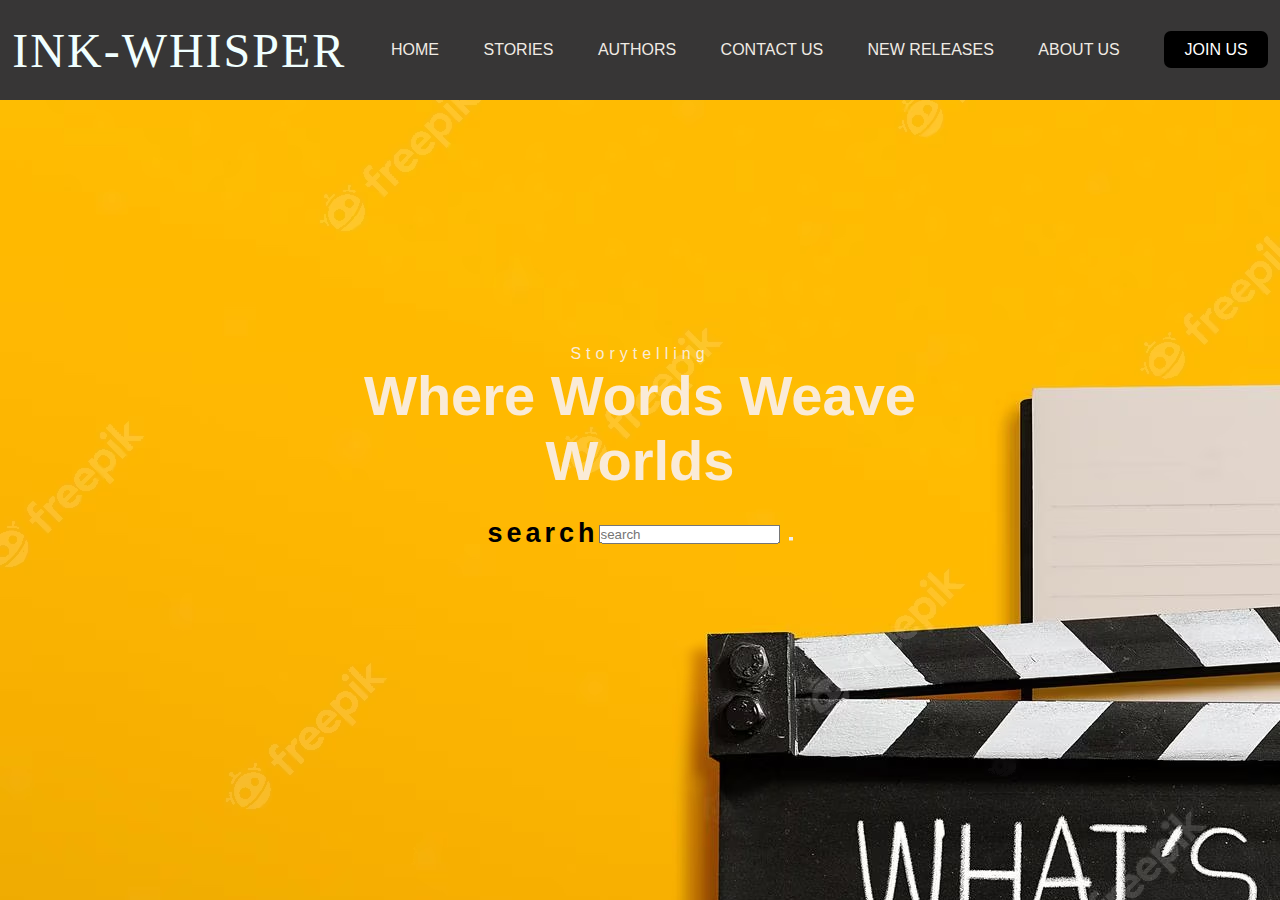
==== index.html @ 82789750 "Add files via upload" ====
<!DOCTYPE html>
<html lang="en">
<head>
    <meta charset="UTF-8">
    <meta http-equiv="X-UA-Compatible" content="IE=edge">
    <meta name="viewport" content="width=device-width, initial-scale=1.0">
    <title>landing page</title>
        <link rel="stylesheet" href="style.css" />

</head>
<body>
    <header>
        <nav>
            <div class ="logo">INK-WHISPER</div>
            <div class = "menu">
                <a href = "#">HOME</a>
                <a href = "#">STORIES</a>
                <a href = "#">AUTHORS</a>
                <a href = "#">CONTACT US</a>
                <a href = "#">NEW RELEASES</a>
                <a href = "#">ABOUT US</a>
            </div>
            <div class = "join">
            <a href = "#">JOIN US</a>
        </div>
            
           
        </nav>
        <section class = "center">
            <span> Storytelling</span>
            <h1>Where Words Weave Worlds</h1>
            <br>
            <div class = "search">
                <h2>search</h2>
                <form action="#">
                    <input type="text" placeholder="search">
                    <button type="submit"></button>
                </form>
            </div>
           

        </section>
    </header>
</body>
</html>
---- style.css ----
*{
    padding:0;
    margin:0;
    box-sizing: border-box; 
}
header{
    width : 100%;
    height : 100vh;
    background-color:rgb(17, 18, 16);
    background-size: cover;
    font-family: sans-serif;
    background: url('story.avif');

    background-size:auto;

 
}
nav{
    width: 100%;
    height: 100px;
    background-color: rgb(55, 54, 54);
    color: black;
    display: flex;
    justify-content: space-around;
    align-items: center;

}
.logo{
    font-size:3em;
    letter-spacing: 2px;
    font-family:caveat;
    color: azure;
}
.menu a {
    text-decoration: none;
    color: rgb(240, 235, 228);
    padding: 10px 20px;
    position: relative;

}
.menu a:before{
    content: '';
    position: absolute;
    top: 0;
    left: 0;
    height: 100%;
    width: 0%;
    border-bottom: 2px solid black;
    transition: 0.4s linear;
}
.join a{
    color: white;
    text-decoration: none;
    color: white;
    padding: 10px 20px;
    background: black;
    border-radius:7px;

}
.center{
    max-width: 650px;
    position: absolute;
    top: 50%;
    left: 50%;
    transform: translate(-50%, -50%);
    text-align: center;
    color: antiquewhite;

}
.center span{
    letter-spacing: 5px;

}
.center h1{
    font-size: 3.5em;

}
.search{
    
    letter-spacing: 4px;
    color: black;
    display: flex;
    align-items: center;
    justify-content: center;
    font-size: 18px;
    float: center;
    margin: 7px;
}
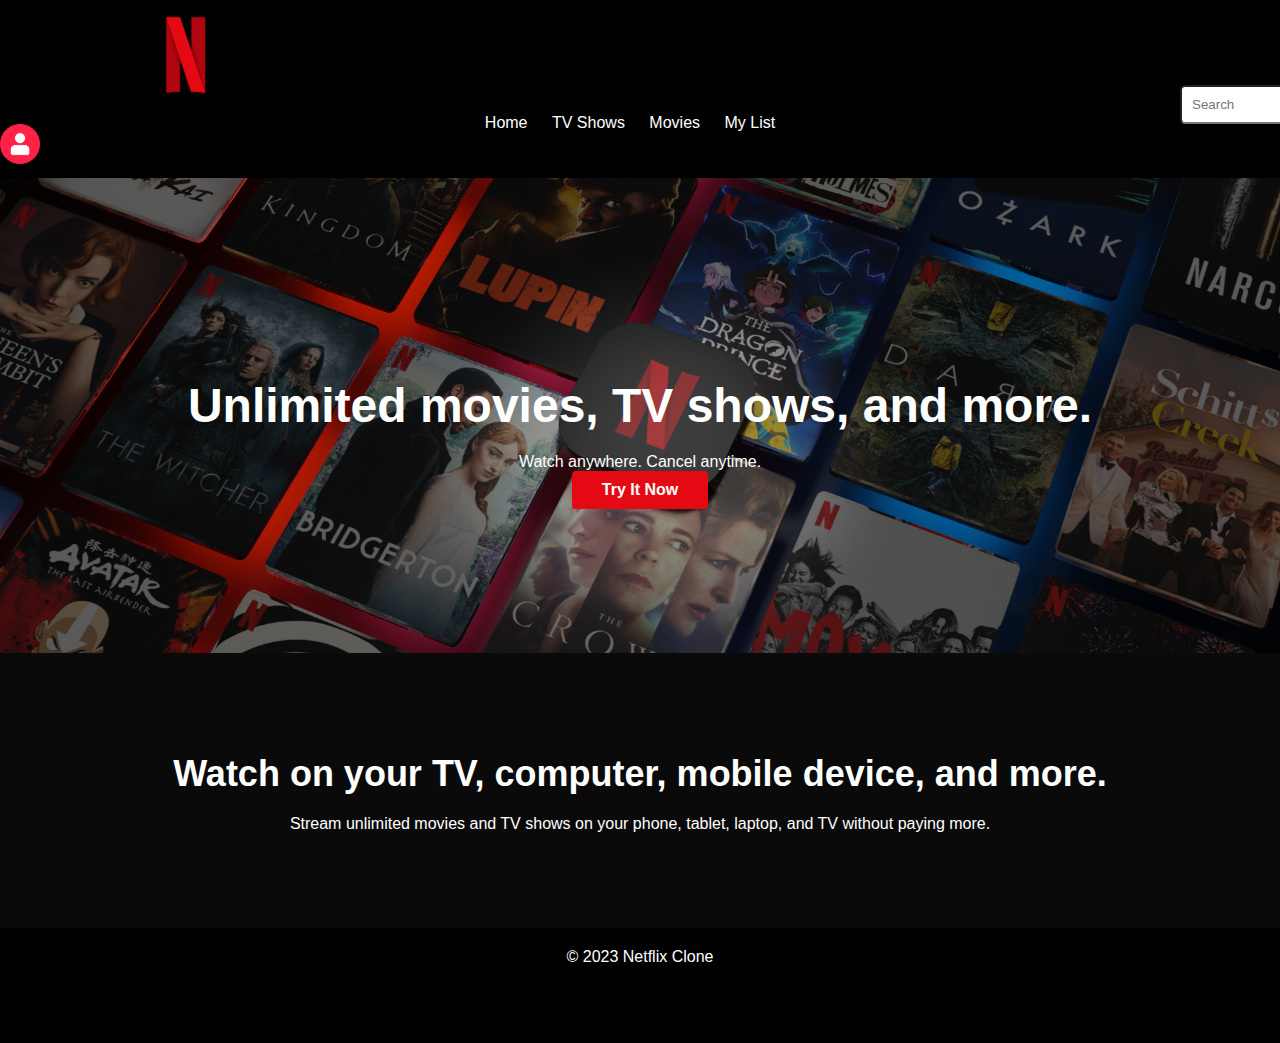
==== commit 746cadee: "TASK3 (CLONE WEBSITE)" ====
--- a/index.html
+++ b/index.html
@@ -1,45 +1,54 @@
 <!DOCTYPE html>
-<html lang="en">
+<html>
 <head>
-    <meta charset="UTF-8">
-    <meta http-equiv="X-UA-Compatible" content="IE=edge">
-    <meta name="viewport" content="width=device-width, initial-scale=1.0">
-    <title>landing page</title>
-        <link rel="stylesheet" href="style.css" />
-
+  <title>Netflix Clone</title>
+  <link rel="stylesheet" type="text/css" href="style.css">
 </head>
 <body>
-    <header>
+  <header>
+    <!-- Navigation bar -->
+    
+      
+     
+      <div class="container">
+        <img src="netflixlogo.jpeg" alt="Netflix Logo" class="logo">
         <nav>
-            <div class ="logo">INK-WHISPER</div>
-            <div class = "menu">
-                <a href = "#">HOME</a>
-                <a href = "#">STORIES</a>
-                <a href = "#">AUTHORS</a>
-                <a href = "#">CONTACT US</a>
-                <a href = "#">NEW RELEASES</a>
-                <a href = "#">ABOUT US</a>
-            </div>
-            <div class = "join">
-            <a href = "#">JOIN US</a>
-        </div>
-            
-           
-        </nav>
-        <section class = "center">
-            <span> Storytelling</span>
-            <h1>Where Words Weave Worlds</h1>
-            <br>
-            <div class = "search">
-                <h2>search</h2>
-                <form action="#">
-                    <input type="text" placeholder="search">
-                    <button type="submit"></button>
-                </form>
-            </div>
-           
+        <ul class="navigation-links">
+          <li><a href="#">Home</a></li>
+          <li><a href="#">TV Shows</a></li>
+          <li><a href="#">Movies</a></li>
+          <li><a href="#">My List</a></li>
+        </ul>
+      </div>
+      <div class="search-profile">
+        <input type="text" placeholder="Search">
+        <img src="profile.png" alt="profile logo">
+      </div>
+    </nav>
+  </header>
 
-        </section>
-    </header>
+  <main>
+    <!-- Main content -->
+    <section class="hero">
+      <div class="container">
+        <h1>Unlimited movies, TV shows, and more.</h1>
+        <p>Watch anywhere. Cancel anytime.</p>
+        <a href="#" class="cta-button">Try It Now</a>
+      </div>
+    </section>
+
+    <section class="feature">
+      <div class="container">
+        <h2>Watch on your TV, computer, mobile device, and more.</h2>
+        <p>Stream unlimited movies and TV shows on your phone, tablet, laptop, and TV without paying more.</p>
+      </div>
+    </section>
+  </main>
+
+  <footer>
+    <div class="container">
+      <p>&copy; 2023 Netflix Clone</p>
+    </div>
+  </footer>
 </body>
-</html>+</html>
--- a/style.css
+++ b/style.css
@@ -1,88 +1,117 @@
-*{
-    padding:0;
-    margin:0;
-    box-sizing: border-box; 
-}
-header{
-    width : 100%;
-    height : 100vh;
-    background-color:rgb(17, 18, 16);
-    background-size: cover;
-    font-family: sans-serif;
-    background: url('story.avif');
+* {
+    margin: 0;
+    padding: 0;
+    box-sizing: border-box;
+  }
+  
+  body {
+    font-family: Arial, sans-serif;
+    background-color: #131111;
+  }
 
-    background-size:auto;
-
- 
-}
-nav{
-    width: 100%;
-    height: 100px;
-    background-color: rgb(55, 54, 54);
-    color: black;
-    display: flex;
-    justify-content: space-around;
-    align-items: center;
-
-}
-.logo{
-    font-size:3em;
-    letter-spacing: 2px;
-    font-family:caveat;
-    color: azure;
-}
-.menu a {
-    text-decoration: none;
-    color: rgb(240, 235, 228);
-    padding: 10px 20px;
-    position: relative;
-
-}
-.menu a:before{
-    content: '';
-    position: absolute;
-    top: 0;
-    left: 0;
-    height: 100%;
-    width: 0%;
-    border-bottom: 2px solid black;
-    transition: 0.4s linear;
-}
-.join a{
-    color: white;
-    text-decoration: none;
-    color: white;
-    padding: 10px 20px;
-    background: black;
-    border-radius:7px;
-
-}
-.center{
-    max-width: 650px;
-    position: absolute;
-    top: 50%;
-    left: 50%;
-    transform: translate(-50%, -50%);
-    text-align: center;
-    color: antiquewhite;
-
-}
-.center span{
-    letter-spacing: 5px;
-
-}
-.center h1{
-    font-size: 3.5em;
-
-}
-.search{
-    
-    letter-spacing: 4px;
-    color: black;
+  nav {
+    background-color: #000;
+    color: #fff;
     display: flex;
     align-items: center;
-    justify-content: center;
-    font-size: 18px;
-    float: center;
-    margin: 7px;
-}+    justify-content: space-around;
+    padding: 10px;
+    
+  }
+  
+  .container {
+    max-width: 1100px;
+    margin: auto;
+    padding: 0 20px;
+    height: 75px;
+    align-items: center;
+    
+    
+  
+    
+  }
+  
+  header {
+    background-color: #000;
+    padding: 10px 0;
+    
+  }
+  
+  
+  
+  .navigation-links li {
+    display: inline;
+    margin-right: 20px;
+  }
+  
+  .navigation-links a {
+    color: #fff;
+    text-decoration: none;
+    display: inline;
+    
+  }
+  
+  .hero {
+    background-image: url('background.png');
+    background-size: cover;
+    background-position: center;
+    color: #fff;
+    text-align: center;
+    padding: 200px 0;
+  }
+  
+  .hero h1 {
+    font-size: 48px;
+    margin-bottom: 20px;
+  }
+  
+  .cta-button {
+    display: inline-block;
+    padding: 10px 30px;
+    background-color: #e50914;
+    color: #fff;
+    text-decoration: none;
+    border-radius: 4px;
+    font-weight: bold;
+  }
+  
+  .feature {
+    background-color: #0a0a0a;
+    text-align: center;
+    padding: 100px 0;
+    color: #fff;
+  }
+  
+  .feature h2 {
+    font-size: 36px;
+    margin-bottom: 20px;
+    color: #fff;
+  }
+  
+  footer {
+    background-color: #000;
+    color: #fff;
+    text-align: center;
+    padding: 20px 0;
+  }
+  
+  .search-profile input {
+    padding: 10px;
+    border-radius: 5px;
+    margin-left: 1180px;
+  }
+
+  .logo {
+    width: 150px;
+    height: 90px;
+    margin-right: 20px;
+    /* Additional styles if needed */
+  }
+  
+
+  .search-profile img{
+    height: 40px;
+    
+  }
+
+  